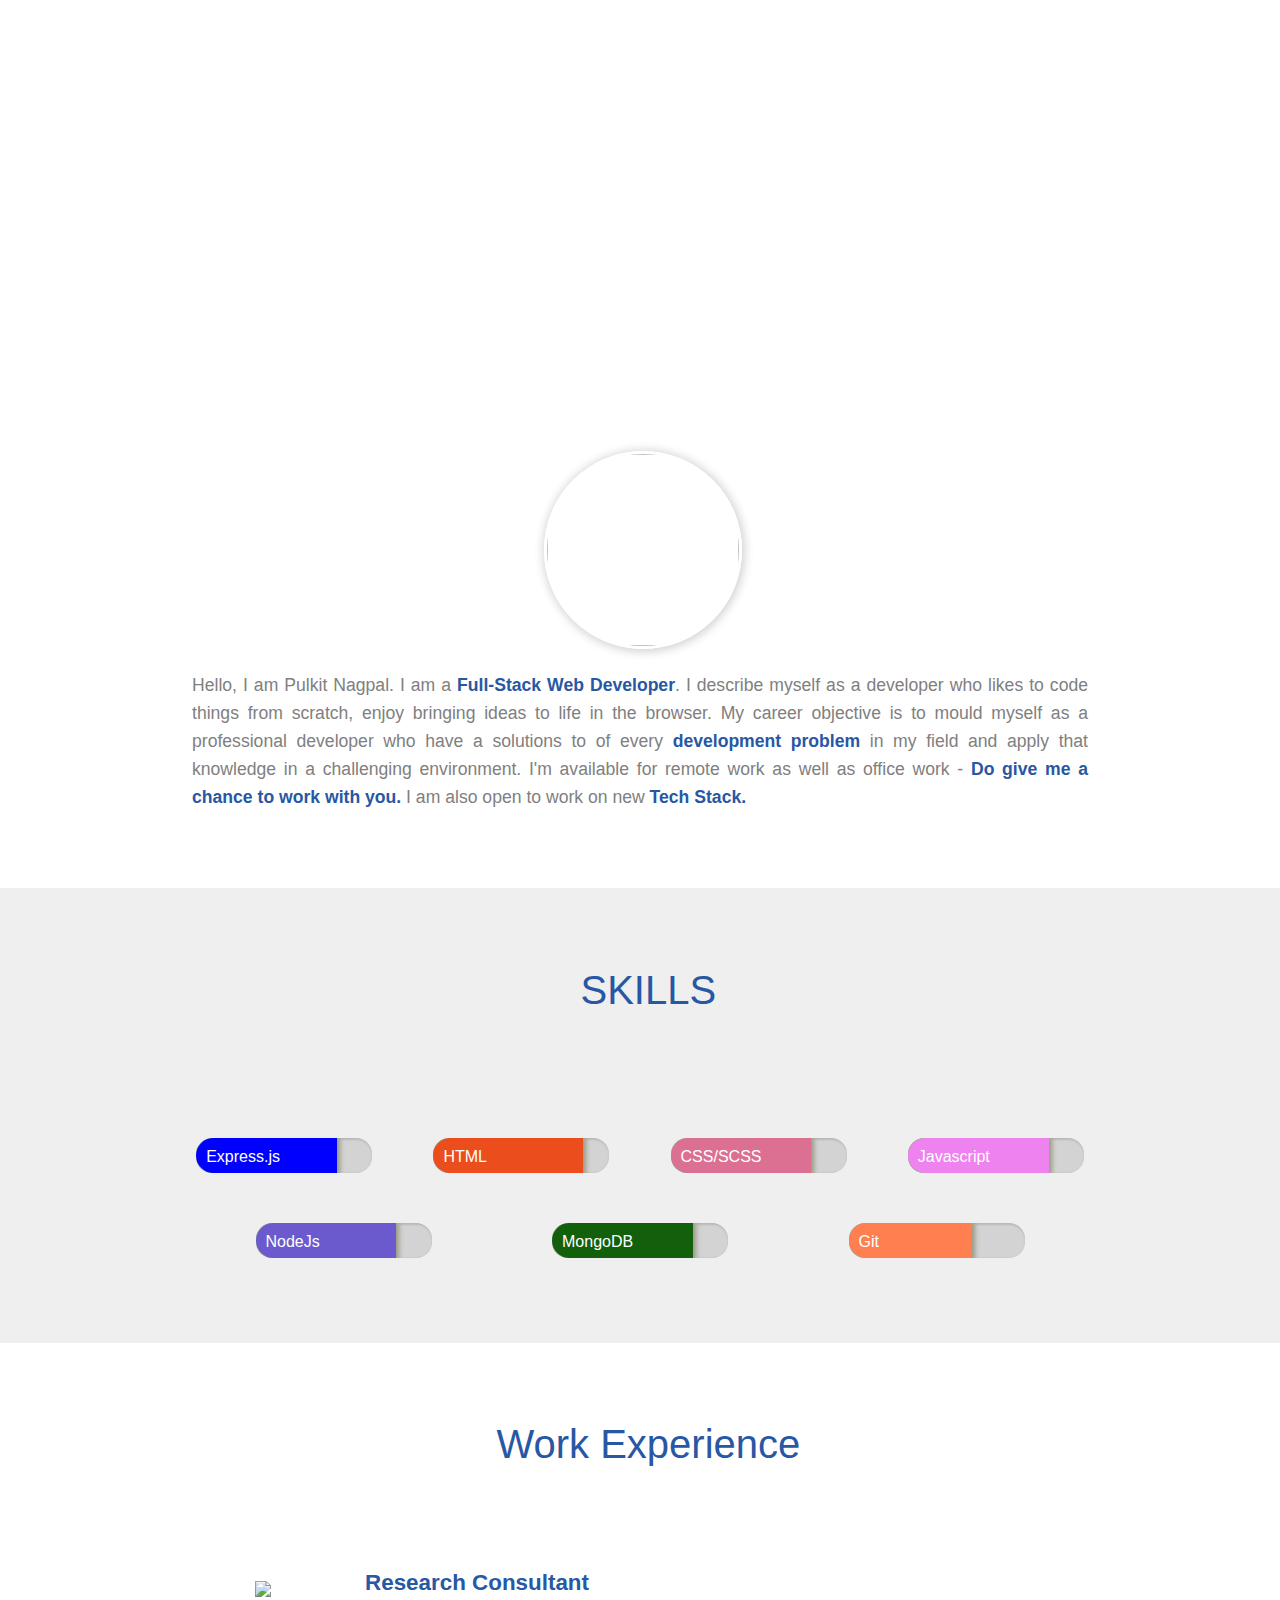
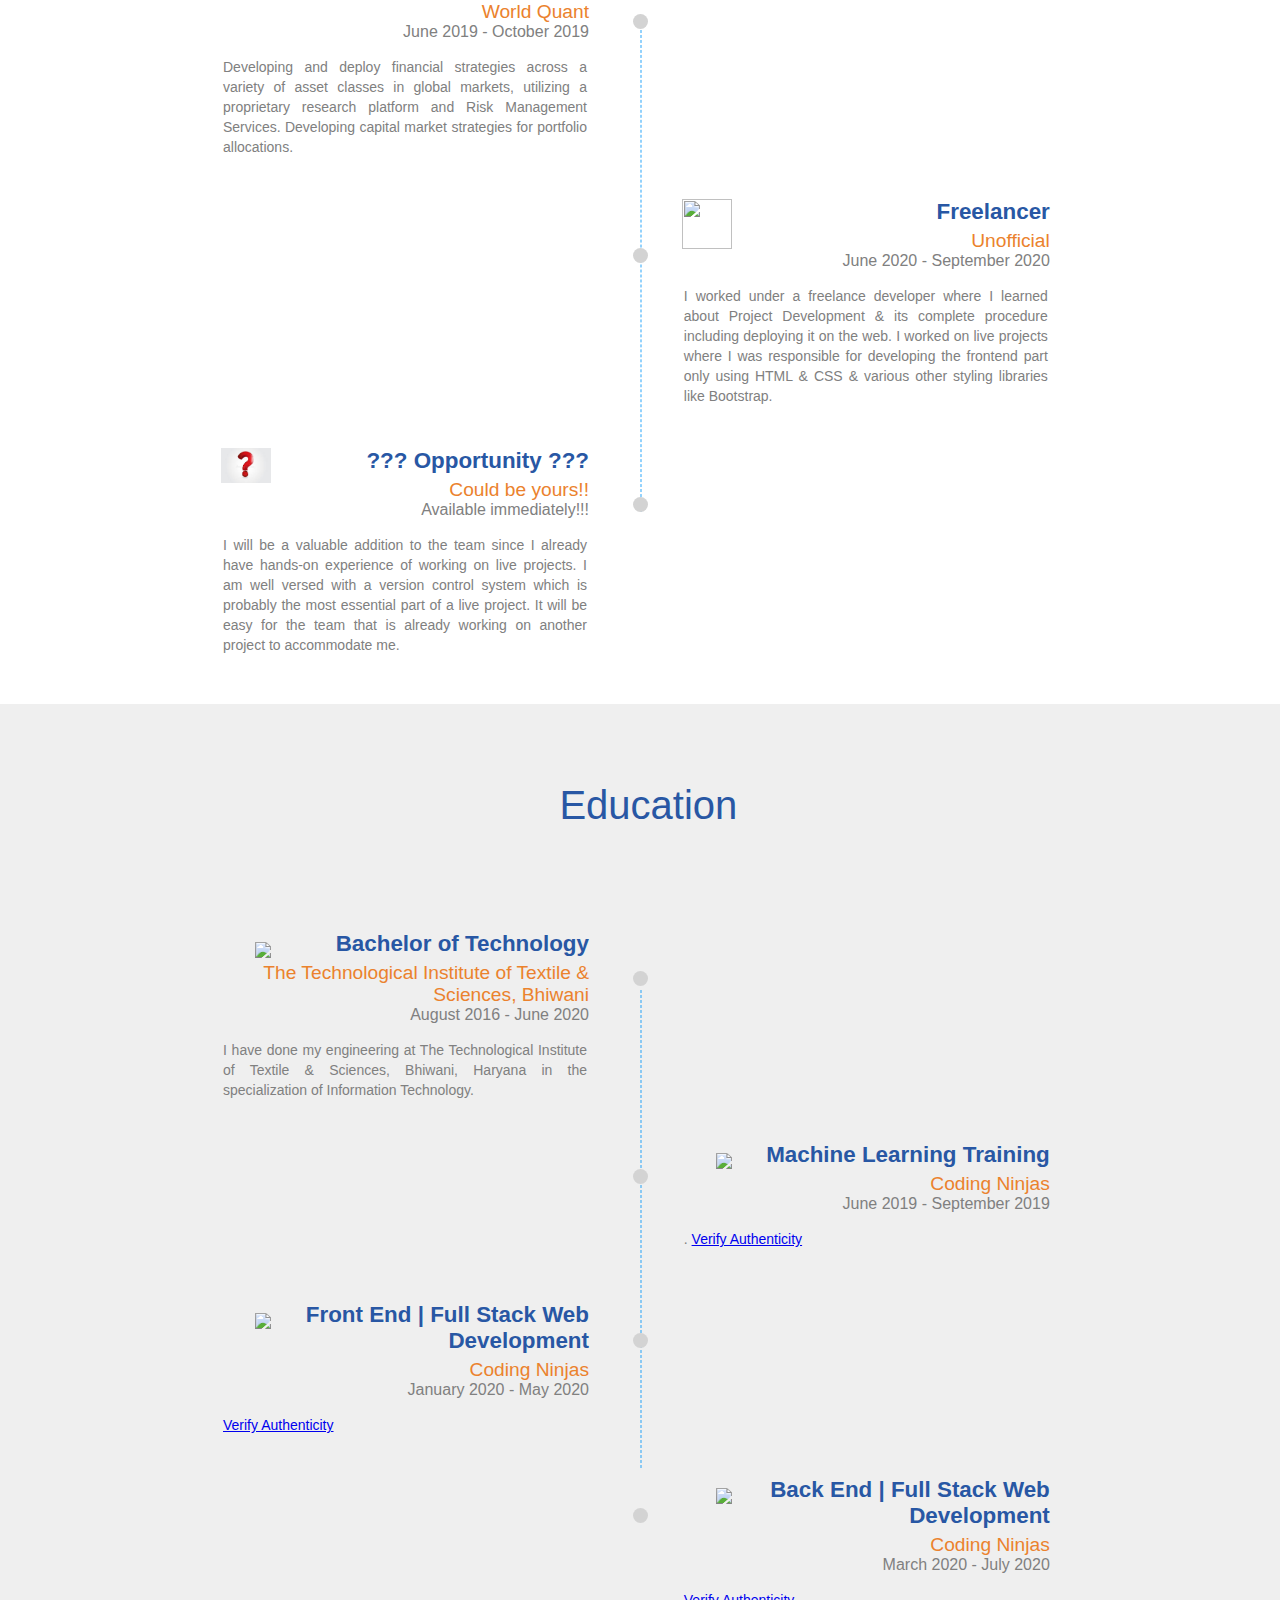
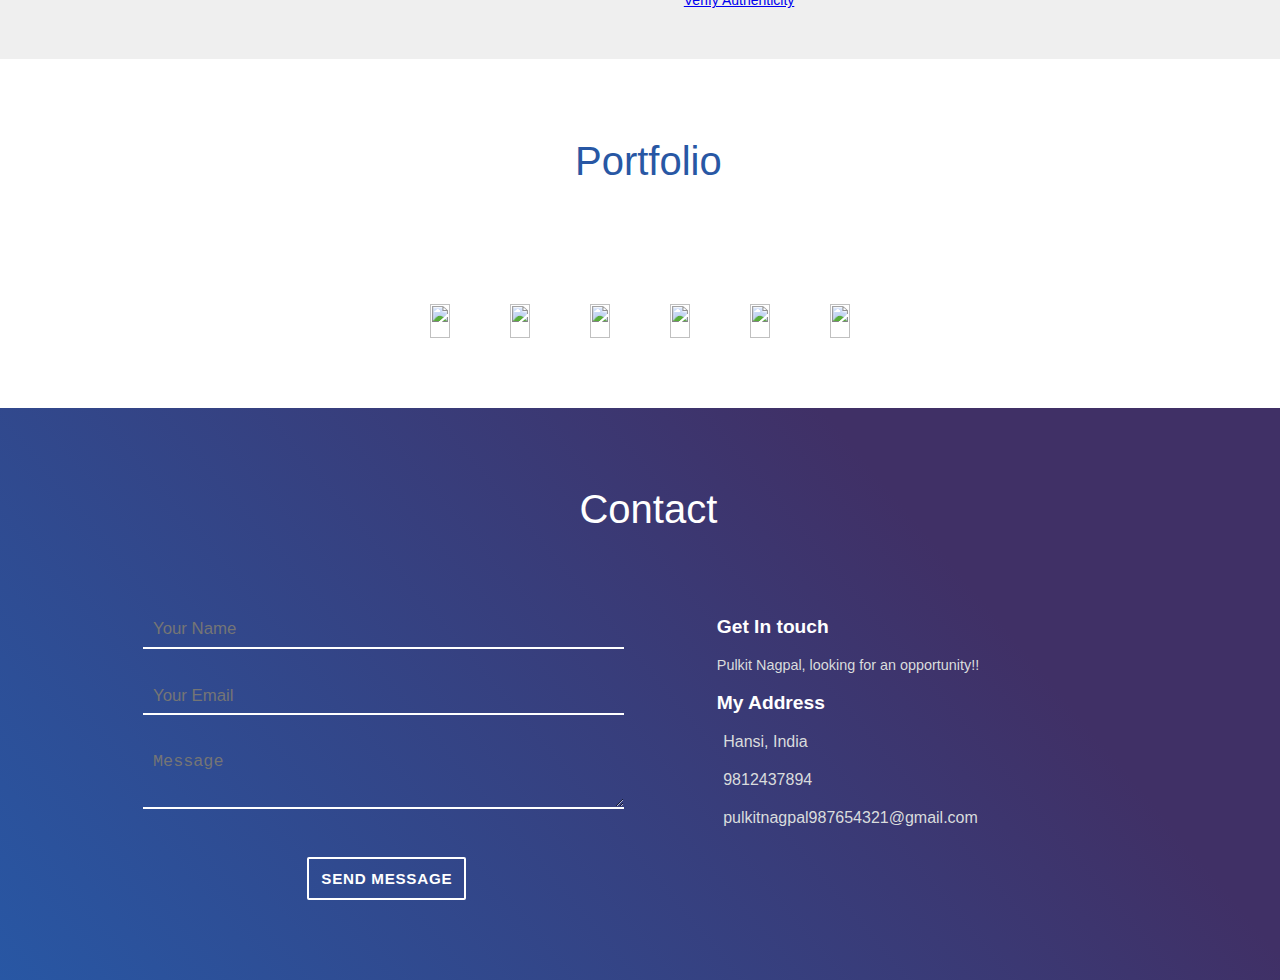
==== completing_resume.html @ 8d77d6c1 "new" ====
<!DOCTYPE html>
<html>
  <head>
    <title>Pulkit Nagpal</title>
    <link rel="stylesheet" type="text/css" href="main.css" />
    <link
      rel="stylesheet"
      href="https://use.fontawesome.com/releases/v5.5.0/css/all.css"
      integrity="sha384-B4dIYHKNBt8Bc12p+WXckhzcICo0wtJAoU8YZTY5qE0Id1GSseTk6S+L3BlXeVIU"
      crossorigin="anonymous"
    />
  </head>
  <body>
    <header id="body-header">
      <nav>
        <ul class="horizontal-list text-center nav-menu">
          <li>
            <a href="#"> Home </a>
          </li>
          <li>
            <a href="#about"> About </a>
          </li>
          <li>
            <a href="#skills"> Skills </a>
          </li>
          <li>
            <a href="#experience">Experience</a>
          </li>
          <li>
            <a href="#education">Education</a>
          </li>
          <li>
            <a href="#portfolio">Portfolio</a>
          </li>
          <li>
            <a href="#contact">Contact</a>
          </li>
        </ul>
      </nav>

      <div id="name-social-container">
        <div class="text-center">
          <h1 id="my-name">Pulkit Nagpal</h1>
        </div>
        <div>
          <ul class="horizontal-list text-center social-icons">
            <li>
              <a href="https://www.linkedin.com/in/pn19/"
              target="_blank"
              >
                <i class="fab fa-linkedin-in"></i>
              </a>
            </li>
            <li>
              <a href="https://stackexchange.com/users/16881023/pulkit-nagpal"
              target="_blank"
              >
                <i class="fab fa-stack-overflow"></i>
              </a>
            </li>
            <li>
              <a href="https://github.com/pulkit99dev"
              target="_blank"
              >
                <i class="fab fa-github"></i>
              </a>
            </li>
            <li>
              <a href="https://twitter.com/PulkitCEH99"
              target="_blank"
              >
                <i class="fab fa-twitter"></i>
              </a>
            </li>
            <li>
              <a href="https://www.quora.com/profile/Pulkit-Nagpal-10"
              target="_blank"
              >
                <i class="fab fa-quora"></i>
              </a>
            </li>
          </ul>
        </div>
      </div>
    </header>
    <main>
      <section id="about">
        <div id="my-image">
          <img
            src="https://ninjasfiles.s3.amazonaws.com/asset_0000000000000020_1549743985_macbook_mouse.jpg"
          />
        </div>

        <div id="about-para">
          <p>
            Hello, I am Pulkit Nagpal. I am a
            <span class="text-highlight">Full-Stack Web Developer</span>.
            I describe myself as a developer who likes to code things from scratch, enjoy bringing ideas to life in the browser. My career objective is to mould myself as a professional developer who have a solutions to of every <span class="text-highlight">development problem</span> in my field and apply that knowledge in a challenging environment. I'm available for remote work as well as office work - <span class="text-highlight">Do give me a chance to work with you.</span>
            I am also open to work on new
            <span class="text-highlight">Tech Stack.</span>
          </p>
        </div>
      </section>

      <section id="skills">
        <h1 class="section-heading mb75px">
          <span>
            <i class="fas fa-chalkboard-teacher"></i>
          </span>
          <span> SKILLS </span>
        </h1>

        <div class="skills-display">
          <div class="skill-progress">
            <div class="eighty-percent mb-blue">
              <div class="skill-name">
                <span> Express.js </span>
              </div>
            </div>
          </div>
          <div class="skill-progress">
            <div class="eighty-five-percent mb-orange">
              <div class="skill-name">
                <span> HTML </span>
              </div>
            </div>
          </div>
          <div class="skill-progress">
            <div class="eighty-percent mb-pink">
              <div class="skill-name">
                <span> CSS/SCSS </span>
              </div>
            </div>
          </div>
          <div class="skill-progress">
            <div class="eighty-percent mb-teal">
              <div class="skill-name">
                <span> Javascript </span>
              </div>
            </div>
          </div>
          <div class="skill-progress">
            <div class="eighty-percent mb-voila">
              <div class="skill-name">
                <span> NodeJs </span>
              </div>
            </div>
          </div>
          <div class="skill-progress">
            <div class="eighty-percent mb-light-purple">
              <div class="skill-name">
                <span> MongoDB </span>
              </div>
            </div>
          </div>
          <div class="skill-progress">
            <div class="seventy-percent mb-coral">
              <div class="skill-name">
                <span> Git </span>
              </div>
            </div>
          </div>
        </div>
      </section>

      <section id="experience">
        <h1 class="section-heading mb75px">
          <span>
            <i class="fas fa-briefcase"></i>
          </span>
          <span> Work Experience </span>
        </h1>

        <div class="timeline">
          <div class="timeline-box">
            <div class="timeline-container">
              <div class="timeline-logo">
                <img
                  src="https://mms.businesswire.com/media/20190118005096/en/701316/5/WQ_2018_Stacked.jpg?download=1"
                />
              </div>
              <h3 class="experience-designation m0 m-blue">Research Consultant</h3>
              <h4 class="experience-company-name">World Quant</h4>
              <h5 class="experience-duration m0">June 2019 - October 2019</h5>

              <p class="experience-description text-align-justify">
                Developing and deploy financial strategies across a variety of asset classes in global markets, utilizing a proprietary research platform and Risk Management Services. Developing capital market strategies for portfolio allocations.
              </p>
            </div>
          </div>

          <div class="timeline-box right">
            <div class="timeline-container">
              <div class="timeline-logo">
                <img height="50" width="50"
                  src="https://cdn.dribbble.com/users/2059160/screenshots/4413086/day20-freelance.jpg"
                />
              </div>
              <h3 class="experience-designation m0 m-blue">Freelancer</h3>
              <h4 class="experience-company-name">Unofficial</h4>
              <h5 class="experience-duration m0">June 2020 - September 2020</h5>
              <p class="experience-description text-align-justify">
                I worked under a freelance developer where I learned about Project Development & its complete procedure
                including deploying it on the web. I worked on live projects where I was responsible for developing the frontend part only
                using HTML & CSS & various other styling libraries like Bootstrap.
              </p>
            </div>
          </div>

          <div class="timeline-box left">
            <div class="timeline-container">
              <div class="timeline-logo">
                <img
                  src="[data-uri]"
                />
              </div>
              <h3 class="experience-designation m0 m-blue">??? Opportunity ???</h3>
              <h4 class="experience-company-name">Could be yours!!</h4>
              <h5 class="experience-duration m0">Available immediately!!!</h5>

              <p class="experience-description text-align-justify">
                I will be a valuable addition to the team since I already have
                hands-on experience of working on live projects. I am well versed with a version control
                system which is probably the most essential part of a live project. It will be easy for the team
                that is already working on another project to accommodate me.
              </p>
            </div>
          </div>

          <div id="timeline-divider">
            <div class="timeline-traveller">
              <div>
                <i class="fas fa-plane"></i>
              </div>
            </div>
          </div>
        </div>
      </section>

      <section id="education">
        <h1 class="section-heading mb75px">
          <span>
            <i class="fas fa-graduation-cap"></i>
          </span>
          <span> Education </span>
        </h1>

        <div class="timeline">
          <div class="timeline-box left">
            <div class="timeline-container">
              <div class="timeline-logo">
                <img
                  src="https://titsbhiwani.ac.in/wp-content/uploads/IMG_7624-5ce9707f43940.png"
                />
              </div>
              <h3 class="experience-designation m0 m-blue">Bachelor of Technology</h3>
              <h4 class="experience-company-name"> The Technological Institute of Textile & Sciences, Bhiwani </h4>
              <h5 class="experience-duration m0">August 2016 - June 2020</h5>

              <p class="experience-description text-align-justify">
                I have done my engineering at The Technological Institute of Textile &
Sciences, Bhiwani, Haryana in the specialization of Information Technology.
              </p>
            </div>
          </div>

          <div class="timeline-box right">
            <div class="timeline-container">
              <div class="timeline-logo">
                <img
                  src="https://ninjasfiles.s3.amazonaws.com/asset_0000000000000030_1550710829_ninjasicon.png"
                />
              </div>
              <h3 class="experience-designation m0 m-blue">Machine Learning Training</h3>
              <h4 class="experience-company-name">Coding Ninjas</h4>
              <h5 class="experience-duration m0">June 2019 - September 2019</h5>
              <p class="experience-description text-align-justify">
                .
                <a href="http://www.codingninjas.in/verify/ada6dcf3cf13da12">Verify Authenticity</a>
              </p>
            </div>
          </div>

          <div class="timeline-box left">
            <div class="timeline-container">
              <div class="timeline-logo">
                <img
                  src="https://ninjasfiles.s3.amazonaws.com/asset_0000000000000030_1550710829_ninjasicon.png"
                />
              </div>
              <h3 class="experience-designation m0 m-blue">Front End | Full Stack Web Development</h3>
              <h4 class="experience-company-name">Coding Ninjas</h4>
              <h5 class="experience-duration m0">January 2020 - May 2020</h5>

              <p class="experience-description text-align-justify">
              <a href="students.codingninjas.com/verify/4077dc9363c9a46f">Verify Authenticity</a>
                
              </p>
            </div>
          </div>

          <div class="timeline-box left">
            <div class="timeline-container">
              <div class="timeline-logo">
                <img
                  src="https://ninjasfiles.s3.amazonaws.com/asset_0000000000000030_1550710829_ninjasicon.png"
                />
              </div>
              <h3 class="experience-designation m0 m-blue">Back End | Full Stack Web Development</h3>
              <h4 class="experience-company-name">Coding Ninjas</h4>
              <h5 class="experience-duration m0">March 2020 - July 2020</h5>

              <p class="experience-description text-align-justify">
              <a href="students.codingninjas.com/verify/794cdaa7bcf1a842">Verify Authenticity</a>
                
              </p>
            </div>
          </div>

          <div id="timeline-divider">
            <div class="timeline-traveller">
              <div>
                <i class="fas fa-car-side"></i>
              </div>
            </div>
          </div>
        </div>
      </section>

      <section id="portfolio">
        <h1 class="section-heading mb75px">
          <span>
            <i class="fas fa-th-list"></i>
          </span>
          <span> Portfolio </span>
        </h1>

        <div id="portfolio-container">
          <div class="portfolio-image-container">
            <img
              src="https://ninjasfiles.s3.amazonaws.com/asset_0000000000000025_1550237330_codezen_2.png"
            />
            <div class="portfolio-details">
              <p>Write here basic details about the project.</p>
            </div>
          </div>
          <div class="portfolio-image-container">
            <img
              src="https://ninjasfiles.s3.amazonaws.com/asset_0000000000000026_1550237353_project_2.jpeg"
            />
            <div class="portfolio-details">
              <p>Write here basic details about the project.</p>
            </div>
          </div>
          <div class="portfolio-image-container">
            <img
              src="https://ninjasfiles.s3.amazonaws.com/asset_0000000000000029_1550237386_project.jpeg"
            />
            <div class="portfolio-details">
              <p>Write here basic details about the project.</p>
            </div>
          </div>
          <div class="portfolio-image-container">
            <img
              src="https://ninjasfiles.s3.amazonaws.com/asset_0000000000000027_1550237355_project_3.png"
            />
            <div class="portfolio-details">
              <p>Write here basic details about the project.</p>
            </div>
          </div>
          <div class="portfolio-image-container">
            <img
              src="https://ninjasfiles.s3.amazonaws.com/asset_0000000000000024_1550237299_codezen.png"
            />
            <div class="portfolio-details">
              <p>Write here basic details about the project.</p>
            </div>
          </div>
          <div class="portfolio-image-container">
            <img
              src="https://ninjasfiles.s3.amazonaws.com/asset_0000000000000028_1550237365_tree.jpeg"
            />
            <div class="portfolio-details">
              <p>Write here basic details about the project.</p>
            </div>
          </div>
        </div>
      </section>

      <section id="contact">
        <h1 class="section-heading mb50px">
          <span>
            <i class="far fa-address-card"></i>
          </span>
          <span> Contact </span>
        </h1>
        <div id="contact-container">
          <div id="contact-form-container">
            <form id="contact-form">
              <input
                id="input-name"
                name="name"
                type="text"
                placeholder="Your Name"
              />
              <input
                id="input-email"
                name="input-email"
                type="text"
                required
                placeholder="Your Email"
              />
              <textarea
                id="input-message"
                name="input-message"
                rows="2"
                cols="40"
                placeholder="Message"
              ></textarea>
              <button class="sub-btn" type="submit">SEND MESSAGE</button>
            </form>
          </div>
          <div id="my-details-container">
            <h3>Get In touch</h3>
            <p>
              Pulkit Nagpal, looking for an opportunity!!
            </p>

            <h3>My Address</h3>
            <div class="my-details-info-container">
              <i class="fas fa-map-marker-alt"></i>
              <span>Hansi, India</span>
            </div>
            <div class="my-details-info-container">
              <i class="fas fa-mobile-alt"></i>
              <span>9812437894</span>
            </div>
            <div class="my-details-info-container">
              <i class="far fa-envelope"></i>
              <span>pulkitnagpal987654321@gmail.com</span>
            </div>
          </div>
        </div>

        <div class="text-center social-icons">
          <ul class="horizontal-list">
            <li>
              <a href="https://www.linkedin.com/in/pn19/"
                target="_blank"
              >
                <i class="fab fa-linkedin-in"></i>
              </a>
            </li>

            <li>
              <a
                href="https://stackexchange.com/users/16881023/pulkit-nagpal"
                target="_blank"
              >
                <i class="fab fa-stack-overflow"></i>
              </a>
            </li>

            <li>
              <a href="https://github.com/pulkit99dev"
              target="_blank"
              >
                <i class="fab fa-github"></i>
              </a>
            </li>
            <li>
              <a href="https://twitter.com/PulkitCEH99"
              target="_blank"
              >
                <i class="fab fa-twitter"></i>
              </a>
            </li>
            <li>
              <a href="https://www.quora.com/profile/Pulkit-Nagpal-10"
              target="_blank"
              >
                <i class="fab fa-quora"></i>
              </a>
            </li>
          </ul>
        </div>
      </section>
    </main>
  </body>
</html>
---- main.css ----
body {
    margin: 0px;
    font-family: sans-serif;
    font-size: 30px;
}



/* Body Header */

#body-header {
    height: 65vh;
    opacity: 0.8;
    background-image: url(https://ninjasfiles.s3.amazonaws.com/asset_0000000000000020_1549743985_macbook_mouse.jpg);
    background-size: cover;
    background-position: center;
    background-attachment: fixed;
    padding-top: 1.2rem;
}



/* Horizontal Lists */

.horizontal-list {
    list-style: none;
    padding-left: 0px;
    margin: 0px;
}

.horizontal-list li {
    display: inline-block;
    margin: 0px 8px 8px 0px;
    font-weight: 100;
    font-size: 0.9rem;
}

.horizontal-list li a {
    color: white;
    text-decoration: none;
}

.nav-menu li a {
    transition: color 0.5s, border-bottom 4s;
}

.nav-menu li a:hover {
    color: lightgrey;
    border-bottom: 1px solid black;
}

.text-center {
    text-align: center;
}



/* Name and Social Icons*/

#name-social-container {
    margin-top: 20vh;
}

#my-name {
    font-size: 3rem;
    letter-spacing: 0.1rem;
    color: white;
    font-weight: 700;
    margin-bottom: 0.5rem;
}

.social-icons li a i {
    padding: 10px;
    font-size: 1rem;
    border-radius: 50%;
}

.social-icons li a i:hover {
    box-shadow: 0px 0px 6px 4px rgba(230, 196, 196, 0.3);
}



/*Section Classes*/

section {
    display: flex;
    flex-direction: column;
    align-items: center;
    padding-bottom: 20px;
}

section:nth-child(2n) {
    background-color: #9e9b9b29;
}

section:nth-child(2n + 1) {
    background-color: white;
}

.section-heading {
    width: auto;
    padding: 20px 10px 10px;
    font-weight: 400;
}

.section-heading span {
    font-size: 40px;
    color: #2857a4;
    display: inline-block;
    padding-top: 10px;
    margin-right: 0.5rem;
}



/*About Section*/

#about {
    height: auto;
    width: 100%;
    position: relative;
    margin-bottom: 30px;
}

#my-image {
    height: 12rem;
    width: 12rem;
    margin: auto;
    margin-top: -17vh;
}

#my-image img {
    height: 100%;
    width: 100%;
    border-radius: 50%;
    border: 3px solid white;
    box-shadow: 1px 1px 10px 2px lightgrey;
}

#about-para {
    padding: 10px;
    width: 70%;
    text-align: justify;
    color: grey;
    line-height: 28px;
    font-size: 1.1rem;
    margin: auto;
}



/*Skills Section*/

.skills-display {
    width: 75%;
    padding: 10px;
    margin-bottom: 30px;
    display: flex;
    flex-wrap: wrap;
    justify-content: space-evenly;
}

.skill-progress {
    width: 11rem;
    height: 2.2rem;
    background-color: lightgrey;
    border-radius: 1rem;
    box-shadow: 1px 1px 2px 1px #b9b9b9 inset;
    margin: 25px;
    overflow: hidden;
}

.skill-progress > div {
    border-radius: 20px 0px 0px 20px;
    box-shadow: 1px 1px 5px 2px #989882;
}

.skill-name span {
    color: white;
    font-size: 1rem;
    margin-left: 10px;
    vertical-align: middle;
}



/* Work Experience */

.timeline {
    position: relative;
    width: 75%;
}

.timeline-box {
    padding: 5px;
    width: 40%;
    min-height: 150px;
    position: relative;
    left: 5%;
    text-align: right;
}

.timeline-box::after {
    content: '';
    position: absolute;
    width: 15px;
    height: 15px;
    background-color: lightgrey;
    top: 25%;
    border-radius: 50%;
    z-index: 1;
}

.timeline-box:nth-child(2n) {
    left: 53%;
}

.timeline-box:nth-child(2n+1)::after {
    right: -11.8%;
}

.timeline-box:nth-child(2n)::after {
    left: -9%;
}

.timeline-container {
    padding: 8px;
}

.timeline-logo {
    position: absolute;
    width: 50px;
    overflow: hidden;
}

.timeline-logo > img {
    width: 100%;
}

#timeline-divider {
    position: absolute;
    width: 0;
    top: 10%;
    left: 50%;
    border: 1px dashed #0096fa6b;
    height: 66%;
    color: #433E3F;
}

#timeline-divider .timeline-traveller {
    position: sticky;
    top: 135px;
    z-index: 2;
}

#timeline-divider i {
    transform: rotate(90deg);
    margin-top: -35px;
    display: block;
    color: #2857a4;
}

.experience-designation {
    font-size: 1.4rem;
}

.experience-company-name {
    margin: 5px 0 0;
    color: #eb822d;
    font-weight: 400;
    font-size: 1.2rem;
}

.experience-duration {
    color: #9e9b9b;
    font-weight: 100;
    color: grey;
    font-size: 1rem;
}

.experience-description {
    font-size: 14px;
    padding: 2px;
    color: grey;
    line-height: 20px;
}

.text-align-justify {
    text-align: justify;
}



/* Portfolio Section */

#portfolio-container {
    box-sizing: border-box;
    display: flex;
    flex-wrap: wrap;
    padding: 0 50px;
    margin-bottom: 20px;
    justify-content: space-around;
}

.portfolio-image-container {
    max-width: 300px;
    overflow: hidden;
    margin: 30px;
    background-size: cover;
    background-repeat: no-repeat;
    position: relative;
}

.portfolio-image-container img {
    width: 100%;
    height: 100%;
}

.portfolio-details {
    transition: all 0.5s ease-in-out;
    position: absolute;
    top: 0;
    left: 0;
    height: 100%;
    color: transparent;
    text-align: center;
    padding: 10px;
}

.portfolio-image-container:hover {
    box-shadow: 0 0 20px #74ADC8;
}

.portfolio-image-container:hover .portfolio-details {
    background-color: #80808078;
    color: white;
}



/* Contact Form */

#contact {
    background-color: #0abcf9;
    background-image: linear-gradient(50deg, #2857a4 0%, #403066 74%);
    color: white;
    padding-bottom: 40px;
}

#contact h1,
#contact h1 span {
    color: white;
}

#contact-form {
    margin-left: 20%;
}

#contact-container {
    display: flex;
}

#my-details-container {
    width: 35%;
    margin-left: 6%;
}

#my-details-container h3 {
    color: white;
    font-weight: 550;
    font-size: 1.2rem;
}

#contact-form-container {
    width: 50%;
}

#my-details-container p {
    color: #d9dcdd;
    font-size: 0.9rem;
}

.my-details-info-container {
    margin-bottom: 20px;
    color: #d9dcdd;
    font-size: 1rem;
}

.my-details-info-container span {
    margin-left: 0.4rem;
}

.my-details-info-container i {
    color: white;
}

.my-details-icon {
    width: 1rem;
    height: 1rem;
    vertical-align: bottom;
    margin-right: 0.5rem;
}


#contact-form input,
textarea {
    max-width: 90%;
    margin: 15px;
    padding: 4px 10px;
    border: 0px solid transparent;
    border-bottom: 2px solid white;
    color: #d9dcdd;
    background: transparent;
    width: 90%;
    line-height: 1.6;
    font-size: 1.05rem;
}

#contact-form button[type="submit"] {
    background: transparent;
    font-size: 0.95rem;
    border: 2px solid white;
    margin-top: 5%;
    margin-left: 35%;
    border-radius: 2px;
    color: white;
    font-family: sans-serif;
    font-weight: 700;
    letter-spacing: 0.046875em;
    line-height: 1;
    padding: 0.8em 0.8em 0.78em;
    text-transform: uppercase;
}

#contact-form button:hover {
    background: white;
    color: #13386fe0;
}

#contact .social-icons li a i {
    font-size: 1.2rem;
    margin: 40px 10px 10px;
    padding: 10px 14px 20px 10px;

}

input:focus,
select:focus,
textarea:focus,
button:focus {
    outline: none;
}



/* Common Margin Classes */

.m0 {
    margin: 0;
}

.mb75px {
    margin-bottom: 75px;
}

.mb50px {
    margin-bottom: 50px;
}



/*common color classes */

.text-highlight {
    color: #2857a4;
    font-weight: 600;

}



/* setting background-color */

.m-blue {
    color: #2857a4;
}

.mb-blue {
    background-color: blue;
}

.mb-voila{
    background-color: slateblue;
}

.mb-orange {
    background-color: #ec4d1c;
}

.mb-teal {
    background-color:violet;
}

.mb-pink{
    background-color: palevioletred;
}

.mb-light-purple {
    background-color: hsl(115, 79%, 21%);
}

.mb-coral{
    background-color: coral;
}



/*Percentage Classes */

.eighty-five-percent {
    height: inherit;
    width: 85%;
}

.eighty-percent {
    height: inherit;
    width: 80%;
}

.fifty-percent {
    height: inherit;
    width: 50%;
}

.seventy-percent {
    height : inherit;
    width: 70%;
}
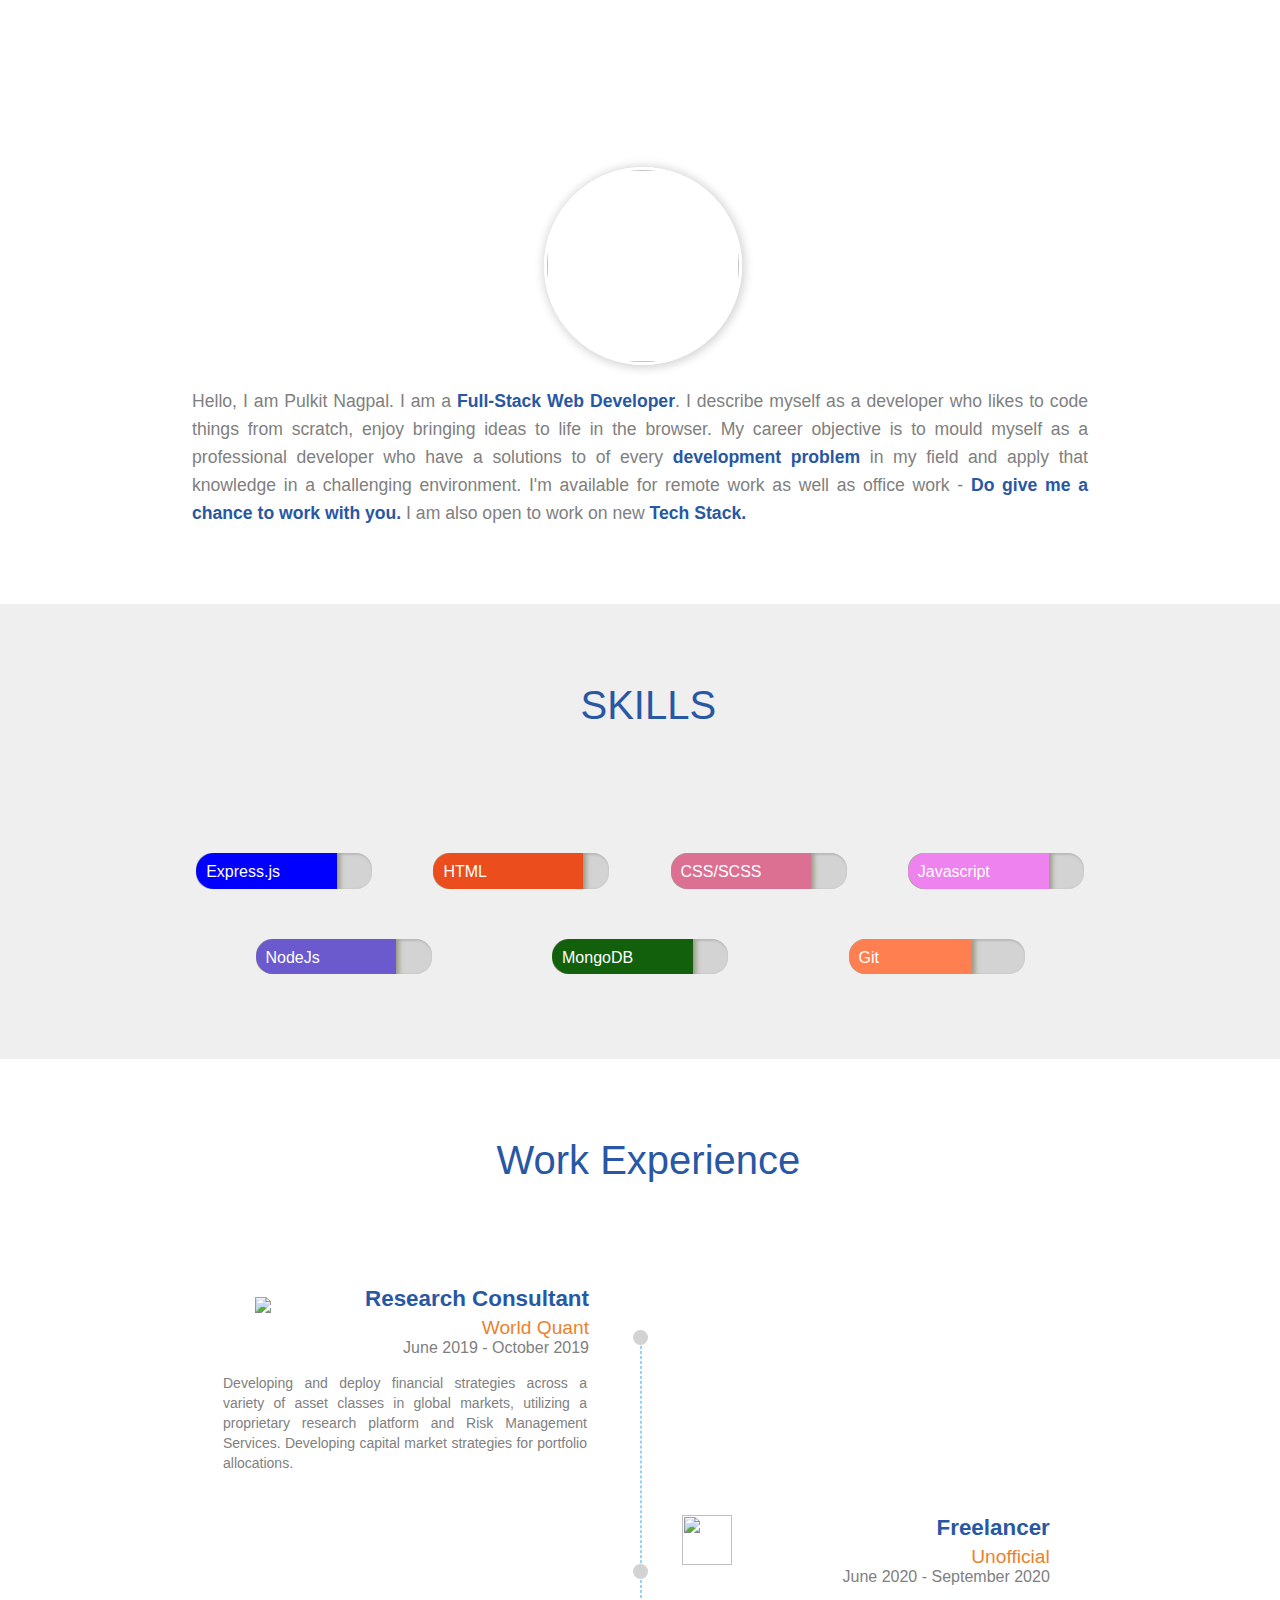
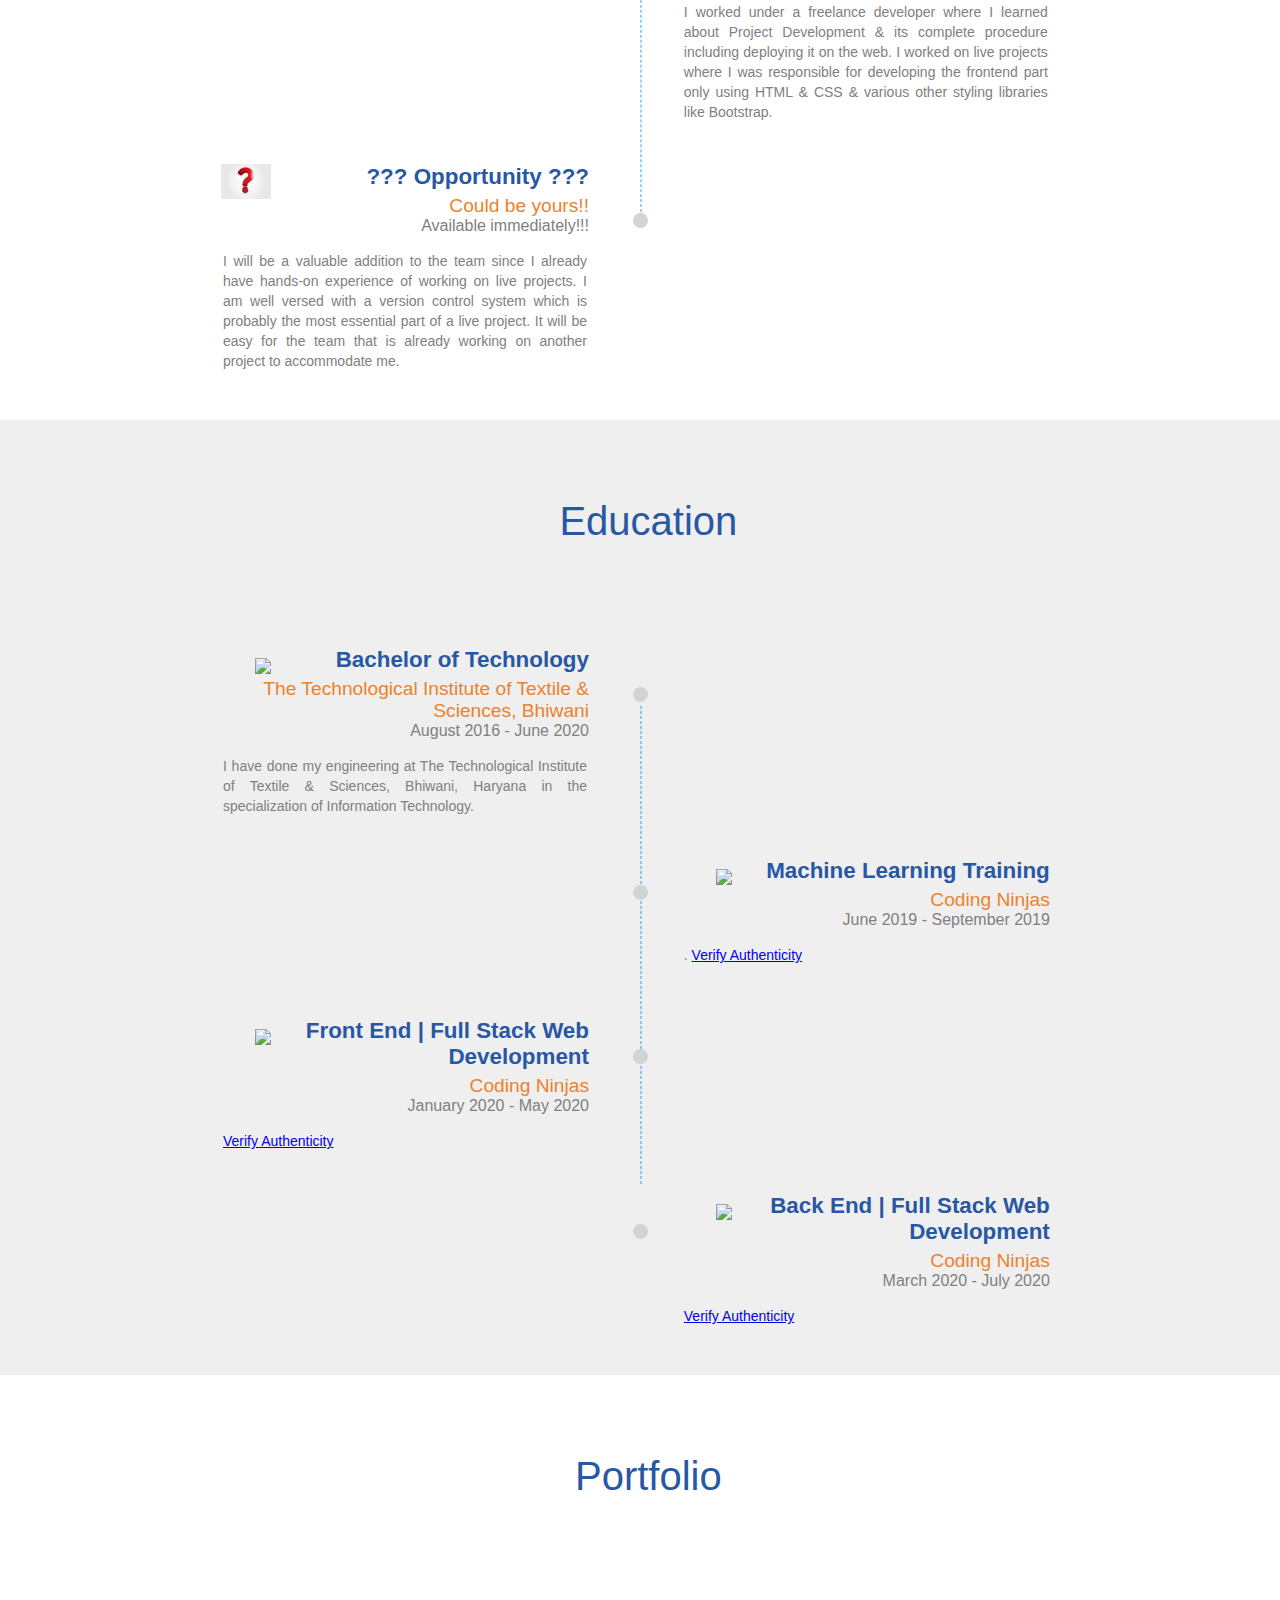
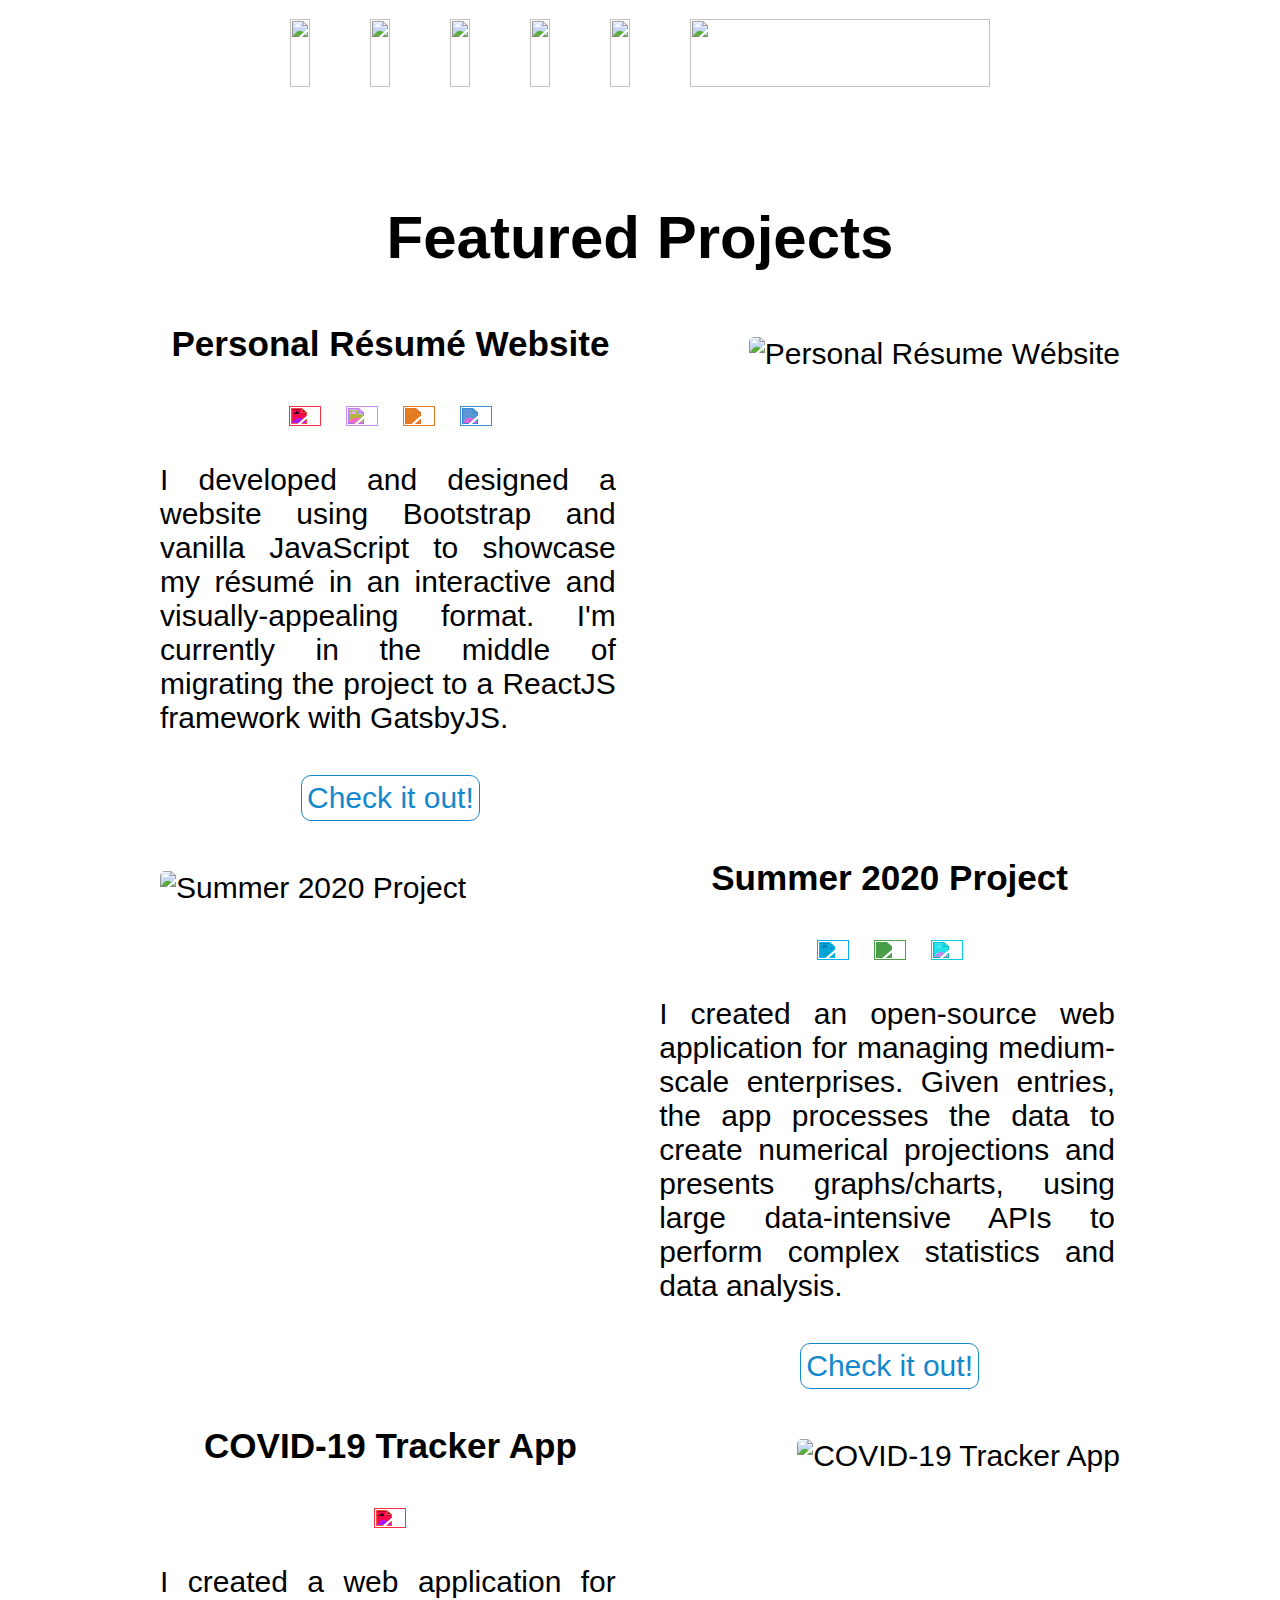
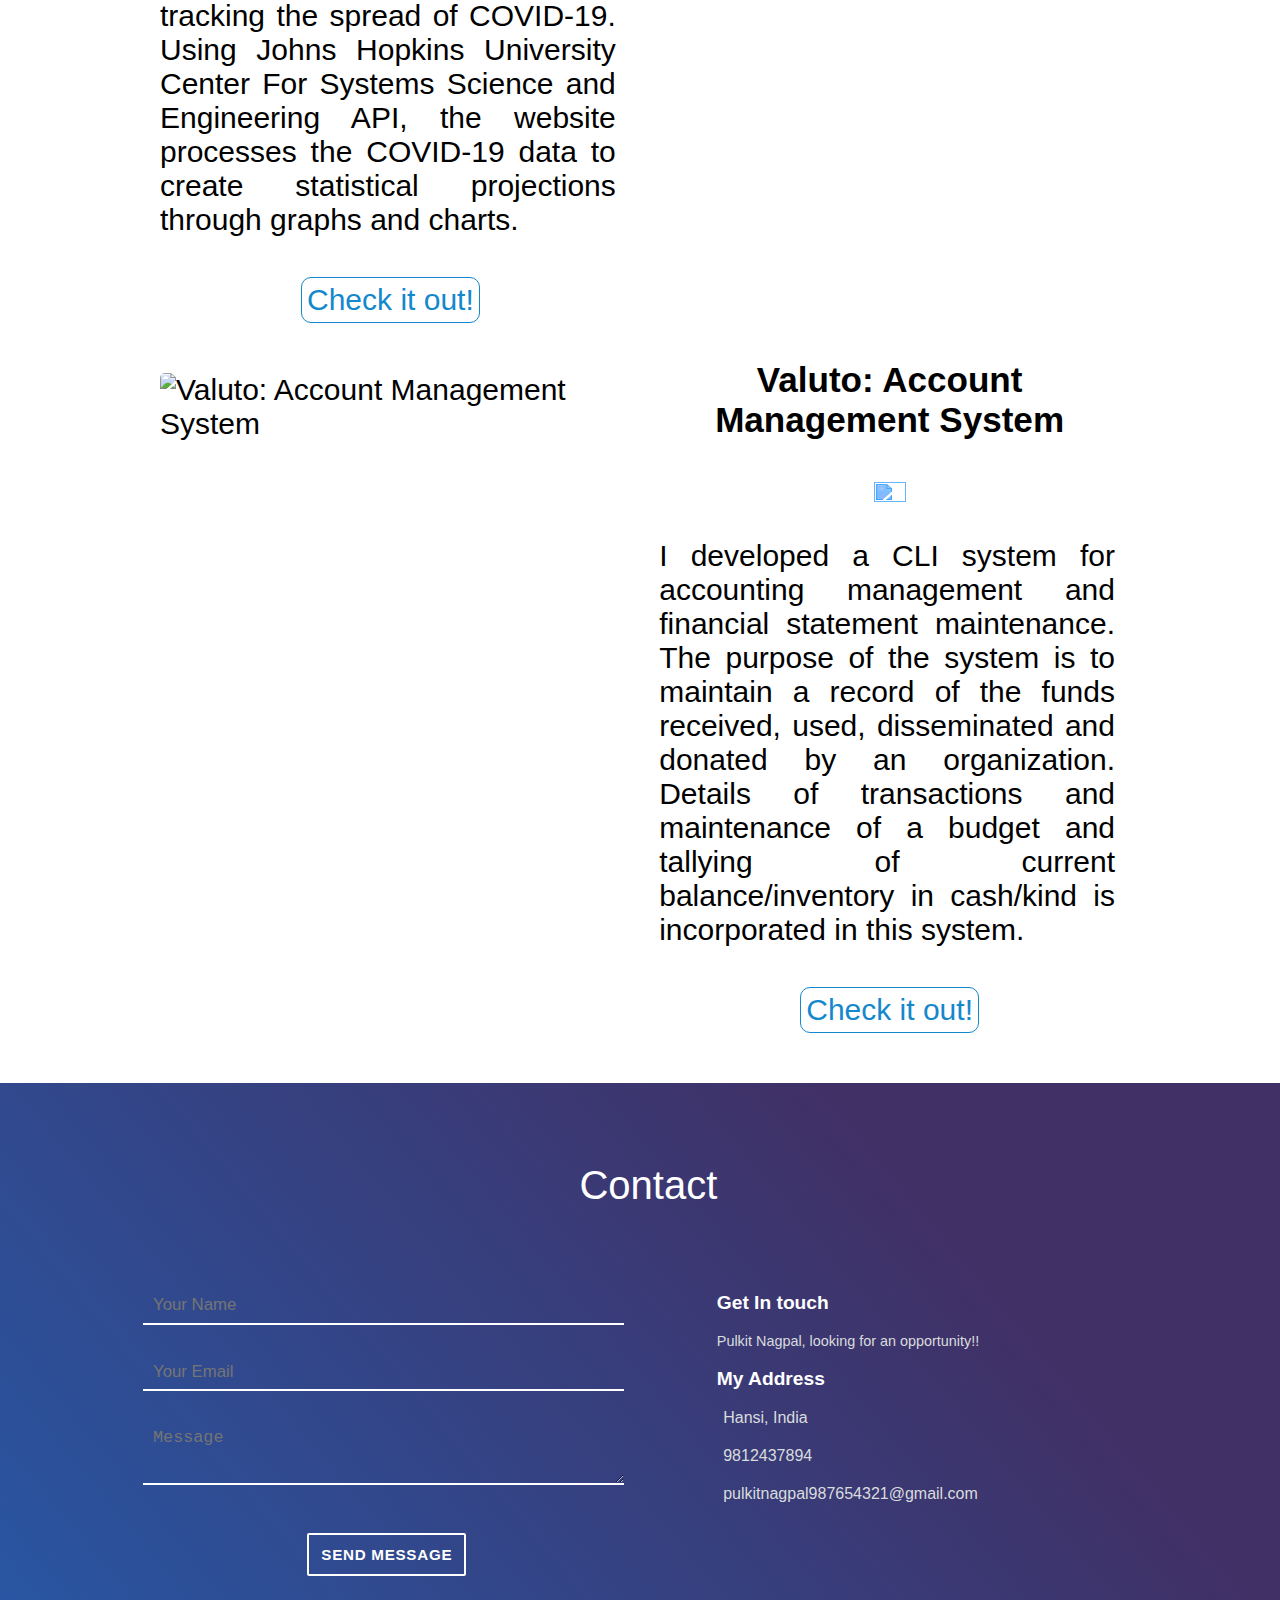
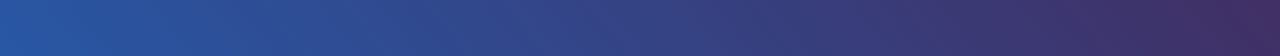
==== commit 844bb0d8: "updates made" ====
--- a/completing_resume.html
+++ b/completing_resume.html
@@ -374,7 +374,9 @@
             />
             <div class="portfolio-details">
               <p>Write here basic details about the project.</p>
-            </div>
+              <a type="button" class="btn  btn-primary" href="https://kaurman23.github.io/tindog/"><svg stroke="currentColor" fill="currentColor" stroke-width="0" viewBox="0 0 512 512" height="20px" width="20px" xmlns="http://www.w3.org/2000/svg"><path d="M326.612 185.391c59.747 59.809 58.927 155.698.36 214.59-.11.12-.24.25-.36.37l-67.2 67.2c-59.27 59.27-155.699 59.262-214.96 0-59.27-59.26-59.27-155.7 0-214.96l37.106-37.106c9.84-9.84 26.786-3.3 27.294 10.606.648 17.722 3.826 35.527 9.69 52.721 1.986 5.822.567 12.262-3.783 16.612l-13.087 13.087c-28.026 28.026-28.905 73.66-1.155 101.96 28.024 28.579 74.086 28.749 102.325.51l67.2-67.19c28.191-28.191 28.073-73.757 0-101.83-3.701-3.694-7.429-6.564-10.341-8.569a16.037 16.037 0 0 1-6.947-12.606c-.396-10.567 3.348-21.456 11.698-29.806l21.054-21.055c5.521-5.521 14.182-6.199 20.584-1.731a152.482 152.482 0 0 1 20.522 17.197zM467.547 44.449c-59.261-59.262-155.69-59.27-214.96 0l-67.2 67.2c-.12.12-.25.25-.36.37-58.566 58.892-59.387 154.781.36 214.59a152.454 152.454 0 0 0 20.521 17.196c6.402 4.468 15.064 3.789 20.584-1.731l21.054-21.055c8.35-8.35 12.094-19.239 11.698-29.806a16.037 16.037 0 0 0-6.947-12.606c-2.912-2.005-6.64-4.875-10.341-8.569-28.073-28.073-28.191-73.639 0-101.83l67.2-67.19c28.239-28.239 74.3-28.069 102.325.51 27.75 28.3 26.872 73.934-1.155 101.96l-13.087 13.087c-4.35 4.35-5.769 10.79-3.783 16.612 5.864 17.194 9.042 34.999 9.69 52.721.509 13.906 17.454 20.446 27.294 10.606l37.106-37.106c59.271-59.259 59.271-155.699.001-214.959z"></path></svg> Live Demo</a>
+            </div>
+
           </div>
           <div class="portfolio-image-container">
             <img
@@ -382,10 +384,235 @@
             />
             <div class="portfolio-details">
               <p>Write here basic details about the project.</p>
-            </div>
+              <button></button>
+            </div>
+            <a href="http://">Demo</a>
+              <a href="https://github.com/pulkit99dev/M-9" target="_blank"><button>View Project</button></a>
+              <a href="https://repl.it/@RaghavNagpal/CLI-Quiz-app-to-know-me?embed=1output=1#index.js" target="_blank"><button type="button">Live Project</button></a>
           </div>
         </div>
       </section>
+
+
+
+
+
+
+
+
+
+
+
+      <section id="projects">
+        <div class="user-details">
+          <h1>Featured Projects</h1>
+        </div>
+  
+        <!-- User Project #1: Personal Résumé Website -->
+        <div class="user-projects">
+          <div class="images-right">
+            <img
+              alt="Personal Résume Wébsite"
+              src="./assets/img/Personal-Resume-Website.jpg"
+            />
+          </div>
+          <div class="contents" style="text-align: center;">
+            <h3>Personal Résumé Website</h3>
+            <div>
+              <img
+                height="32"
+                width="32"
+                src="https://unpkg.com/simple-icons@3.4.0/icons/javascript.svg"
+                style="
+                  filter: invert(96%) sepia(47%) saturate(4151%)
+                    hue-rotate(338deg) brightness(100%) contrast(95%);
+                "
+              />
+              &nbsp;
+              <img
+                height="32"
+                width="32"
+                src="https://unpkg.com/simple-icons@3.4.0/icons/bootstrap.svg"
+                style="
+                  filter: invert(24%) sepia(14%) saturate(2270%)
+                    hue-rotate(222deg) brightness(102%) contrast(90%);
+                "
+              />
+              &nbsp;
+              <img
+                height="32"
+                width="32"
+                src="https://unpkg.com/simple-icons@3.4.0/icons/html5.svg"
+                style="
+                  filter: invert(38%) sepia(74%) saturate(1192%)
+                    hue-rotate(341deg) brightness(90%) contrast(98%);
+                "
+              />
+              &nbsp;
+              <img
+                height="32"
+                width="32"
+                src="https://unpkg.com/simple-icons@3.4.0/icons/css3.svg"
+                style="
+                  filter: invert(33%) sepia(29%) saturate(3844%)
+                    hue-rotate(184deg) brightness(90%) contrast(84%);
+                "
+              />
+            </div>
+            <p style="text-align: justify;">
+              I developed and designed a website using Bootstrap and vanilla
+              JavaScript to showcase my résumé in an interactive and
+              visually-appealing format. I'm currently in the middle of migrating
+              the project to a ReactJS framework with GatsbyJS.
+            </p>
+            <a
+              class="project-link"
+              target="_blank"
+              href="https://www.adityavsingh.com/"
+              >Check it out!</a
+            >
+          </div>
+        </div>
+  
+        <!-- User Project #2: Summer 2020 Project -->
+        <div class="user-projects">
+          <div class="images-left">
+            <img
+              alt="Summer 2020 Project"
+              src="./assets/img/Summer-2020-Project.jpg"
+            />
+          </div>
+          <div class="contents-right" style="text-align: center;">
+            <h3>Summer 2020 Project</h3>
+            <img
+              height="32"
+              width="32"
+              src="https://unpkg.com/simple-icons@3.4.0/icons/react.svg"
+              style="
+                filter: invert(73%) sepia(74%) saturate(1552%) hue-rotate(169deg)
+                  brightness(109%) contrast(97%);
+              "
+            />
+            &nbsp;
+            <img
+              height="32"
+              width="32"
+              src="https://unpkg.com/simple-icons@3.4.0/icons/mongodb.svg"
+              style="
+                filter: invert(51%) sepia(57%) saturate(456%) hue-rotate(71deg)
+                  brightness(95%) contrast(91%);
+              "
+            />
+            &nbsp;
+            <img
+              height="32"
+              width="32"
+              src="https://unpkg.com/simple-icons@3.4.0/icons/django.svg"
+              style="
+                filter: invert(9%) sepia(48%) saturate(2719%) hue-rotate(138deg)
+                  brightness(95%) contrast(93%);
+              "
+            />
+            <p style="text-align: justify;">
+              I created an open-source web application for managing medium-scale
+              enterprises. Given entries, the app processes the data to create
+              numerical projections and presents graphs/charts, using large
+              data-intensive APIs to perform complex statistics and data analysis.
+            </p>
+            <a
+              class="project-link"
+              target="_blank"
+              href="https://github.com/AVS1508/Summer-2020-Project"
+              >Check it out!</a
+            >
+          </div>
+        </div>
+  
+        <!-- User Project #3: COVID-19 Tracker App -->
+        <div class="user-projects">
+          <div class="images-right">
+            <img
+              alt="COVID-19 Tracker App"
+              src="./assets/img/COVID19-Tracker-App.jpg"
+            />
+          </div>
+          <div class="contents" style="text-align: center;">
+            <h3>COVID-19 Tracker App</h3>
+            <div>
+              <img
+                height="32"
+                width="32"
+                src="https://unpkg.com/simple-icons@3.4.0/icons/javascript.svg"
+                style="
+                  filter: invert(96%) sepia(47%) saturate(4151%)
+                    hue-rotate(338deg) brightness(100%) contrast(95%);
+                "
+              />
+            </div>
+            <p style="text-align: justify;">
+              I created a web application for tracking the spread of COVID-19.
+              Using Johns Hopkins University Center For Systems Science and
+              Engineering API, the website processes the COVID-19 data to create
+              statistical projections through graphs and charts.
+            </p>
+            <a
+              class="project-link"
+              target="_blank"
+              href="https://www.adityavsingh.com/covid19-tracker-app"
+            >
+              Check it out!
+            </a>
+          </div>
+        </div>
+  
+        <!-- Use Project #4: Valuto: Account Management System -->
+        <div class="user-projects">
+          <div class="images-left">
+            <img
+              alt="Valuto: Account Management System"
+              src="./assets/img/Valuto-Account-Management.jpg"
+            />
+          </div>
+          <div class="contents-right" style="text-align: center;">
+            <h3>Valuto: Account Management System</h3>
+            <div>
+              <img
+                height="32"
+                width="32"
+                src="https://unpkg.com/simple-icons@3.4.0/icons/cplusplus.svg"
+                style="
+                  filter: invert(22%) sepia(77%) saturate(1486%)
+                    hue-rotate(183deg) brightness(101%) contrast(103%);
+                "
+              />
+            </div>
+            <p style="text-align: justify;">
+              I developed a CLI system for accounting management and financial
+              statement maintenance. The purpose of the system is to maintain a
+              record of the funds received, used, disseminated and donated by an
+              organization. Details of transactions and maintenance of a budget
+              and tallying of current balance/inventory in cash/kind is
+              incorporated in this system.
+            </p>
+            <a
+              class="project-link"
+              target="_blank"
+              href="https://github.com/AVS1508/Valuto-Account-Management-System"
+            >
+              Check it out!
+            </a>
+          </div>
+        </div>
+      </section>
+  
+
+
+
+
+
+
+
+
 
       <section id="contact">
         <h1 class="section-heading mb50px">
--- a/main.css
+++ b/main.css
@@ -4,19 +4,276 @@
     font-size: 30px;
 }
 
+#particles-js {
+    background: #1488CC;
+    /* fallback for old browsers */
+    background: -webkit-linear-gradient(to right, #28313b, #485461);
+    /* Chrome 10-25, Safari 5.1-6 */
+    background: linear-gradient(to right, #28313b, #485461);
+    /* W3C, IE 10+/ Edge, Firefox 16+, Chrome 26+, Opera 12+, Safari 7+ */
+
+    display: flex;
+    vertical-align: bottom;
+    width: 100%;
+    min-height: 100vh;
+    background-repeat: no-repeat;
+    background-size: cover;
+    background-attachment: fixed
+}
+
+#particles-js .particles-js-canvas-el {
+    width: 100% !important;
+    height: 100vh !important
+}
+
+.header {
+    z-index: 1;
+    text-align: center;
+    color: #fff;
+    position: absolute;
+    font-family: 'Rubik', sans-serif;
+    width: 80%;
+    top: 50%;
+    left: 50%;
+    margin: 0 auto;
+    -webkit-transform: translate(-50%, -50%);
+    transform: translate(-50%, -50%)
+}
+
+.header .site-title {
+    font-size: 35px;
+    display: block;
+    line-height: 1;
+    color: #fff;
+}
+
+@media only screen and (min-width:550px) {
+    .header .site-title {
+        margin: 0;
+        font-size: 100px
+    }
+}
+
+.header .site-description {
+    font-size: 20px;
+    display: block;
+    line-height: 1;
+    color: #fff;
+    margin-top: 10px
+}
+
+@media only screen and (min-width:550px) {
+    .header .site-description {
+        font-size: 40px
+    }
+}
+
+.header-links {
+    margin: 10px
+}
+
+.header-links .link {
+    color: #fff;
+    text-decoration: none;
+    font-size: 15px;
+    margin: 10px
+}
+
+@media only screen and (min-width:550px) {
+    .header-links .link {
+        font-size: 20px
+    }
+}
+
+.header-icons {
+    display: flex;
+    justify-content: center;
+    text-align: center
+}
+
+.down,
+.header-icons .icon {
+    color: #fff;
+    text-align: center
+}
+
+.header-icons .icon {
+    height: 20px;
+    padding: 10px;
+    border-radius: 50%;
+    border: 2px solid #fff;
+    transition: all .7s;
+    width: 20px;
+    font-size: 20px;
+    margin: 5px
+}
+
+.header-icons .icon:active,
+.header-icons .icon:hover {
+    color: #1488CC;
+    background: #fff
+}
+
+@media only screen and (min-width:550px) {
+    .header-icons .icon {
+        width: 35px;
+        height: 35px;
+        font-size: 35px
+    }
+}
+
+.header .site-title {
+    font-size: 35px;
+    display: block;
+    line-height: 1;
+    color: #fff;
+}
+
+@media only screen and (min-width:550px) {
+    .header .site-title {
+        margin: 0;
+        font-size: 100px
+    }
+}
+
+.header .site-description {
+    font-size: 20px;
+    display: block;
+    line-height: 1;
+    color: #fff;
+    margin-top: 10px
+}
+
+@media only screen and (min-width:550px) {
+    .header .site-description {
+        font-size: 40px
+    }
+}
+
+
+
+
+
+.user-details {
+    text-align: center !important;
+    margin: 5px auto !important;
+}
+
+@media only screen and (min-width:550px) {
+    .contents {
+        margin-left: 0 !important;
+        width: 48% !important;
+     }
+
+    .contents,
+    .contents-right {
+        margin-top: -5% !important;
+    }
+
+    .contents-right,
+    .images-right {
+        float: right !important;
+        width: 48% !important;
+    }
+
+    .images-right img {
+        float: right !important;
+    }
+
+    .images-left {
+        float: left;
+        width: 48% !important;
+    }
+
+    .images-left img {
+        float: left !important;
+    }
+}
+
+.project-link {
+    display: inline-block !important;
+    margin: 10px 0 !important;
+    padding: 5px !important;
+    color: #1488CC !important;
+    background-color: transparent !important;
+    border: 1px solid #1488CC !important;
+    border-radius: 10px !important;
+    text-align: center !important;
+    outline: 0 !important;
+    text-decoration: none !important;
+    cursor: pointer !important;
+    transition: color .3s ease-out, background-color .3s ease-out, border-color .3s ease-out !important;
+}
+
+.project-link:active,
+.project-link:hover {
+    background-color: #5347a8 !important;
+    border-color: #5347a8 !important;
+    color: #fff !important;
+    transition: color .3s ease-in, background-color .3s ease-in, border-color .3s ease-in !important;
+}
+
+@media only screen and (min-width:550px) {
+    #projects {
+        width: 80% !important;
+        background-color: white;
+    }
+}
+
+.user-projects {
+    margin: 20px auto !important;
+}
+
+.user-projects img {
+    max-width: 100% !important;
+    height: auto !important;
+    border-radius: 5px !important;
+}
+
+.user-projects h5 {
+    margin: 0 !important;
+}
+
+.user-projects li {
+    color: #1488CC !important;
+    font-size: 1.1rem !important;
+}
+
+.user-projects p {
+    margin-right: 5px !important;
+}
+
+#projects {
+    display: flex !important;
+    flex-direction: column !important;
+    justify-content: space-between !important;
+    width: 90% !important;
+    max-width: 960px !important;
+    margin: 0 auto !important;
+}
+
+@media only screen and (min-width:550px) {
+    #projects {
+        width: 80% !important;
+    }
+}
+
+
 
 
 /* Body Header */
 
-#body-header {
+/* #body-header {
+    z-index: 2;
     height: 65vh;
-    opacity: 0.8;
-    background-image: url(https://ninjasfiles.s3.amazonaws.com/asset_0000000000000020_1549743985_macbook_mouse.jpg);
-    background-size: cover;
-    background-position: center;
-    background-attachment: fixed;
-    padding-top: 1.2rem;
-}
+    width: 100%;
+    opacity: 0.8; */
+    /* background-image: url(https://ninjasfiles.s3.amazonaws.com/asset_0000000000000020_1549743985_macbook_mouse.jpg); */
+    /* background-size: cover;
+    background-position: center; */
+    /* background-attachment: fixed; */
+    /* padding-top: 1.2rem;
+} */
 
 
 
